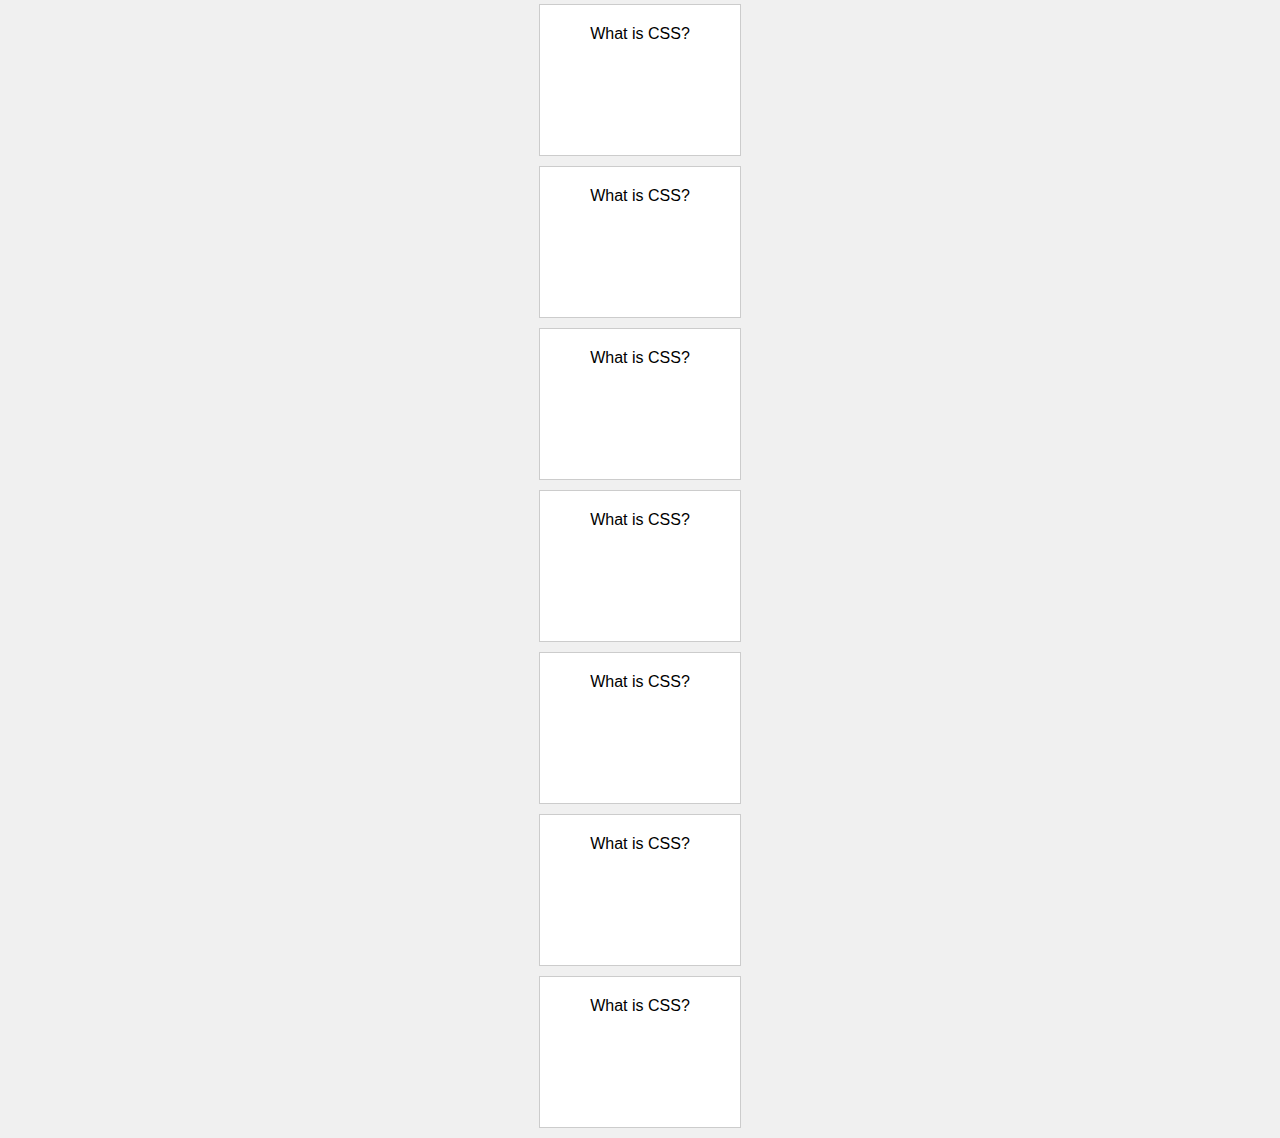
==== Assignment/Documents/Index.html @ 7917555f "Update Index.html" ====
<head>
    <meta charset="UTF-8">
    <meta name="viewport" content="width=device-width, initial-scale=1.0">
    <link rel="stylesheet" href="styles.css">
    <title>Flashcard assignment GC</title>
</head>
<body>

<div class="container">
    <h1>Flashcards</h1>
    
    <div class="cards-container">
        <div class="card">
            <div class="question">What does HTML stand for?</div>
            <div class="answer">HTML stands for HyperText Markup Language </div>
        </div>
        
        <div class="card">
            <div class="question">What is CSS?</div>
            <div class="answer">CSS stands for Cascading Style Sheets and is used for styling the visual presentation of a webpage.</div>
        </div>

        <div class="card">
            <div class="question">What is CSS?</div>
            <div class="answer">CSS stands for Cascading Style Sheets and is used for styling the visual presentation of a webpage.</div>
        </div>

         <div class="card">
            <div class="question">What is CSS?</div>
            <div class="answer">CSS stands for Cascading Style Sheets and is used for styling the visual presentation of a webpage.</div>
        </div>

         <div class="card">
            <div class="question">What is CSS?</div>
            <div class="answer">CSS stands for Cascading Style Sheets and is used for styling the visual presentation of a webpage.</div>
        </div>
        
         <div class="card">
            <div class="question">What is CSS?</div>
            <div class="answer">CSS stands for Cascading Style Sheets and is used for styling the visual presentation of a webpage.</div>
        </div>
        
        <div class="card">
            <div class="question">What is CSS?</div>
            <div class="answer">CSS stands for Cascading Style Sheets and is used for styling the visual presentation of a webpage.</div>
        </div>
        
        <div class="card">
            <div class="question">What is CSS?</div>
            <div class="answer">CSS stands for Cascading Style Sheets and is used for styling the visual presentation of a webpage.</div>
        </div>

        <!-- Add more cards as needed -->

    </div>
</div>

</body>
</html>
---- Assignment/Documents/styles.css ----
body {
    font-family: 'Arial', sans-serif;
    margin: 0;
    padding: 0;
    display: flex;
    flex-direction: column;
    align-items: center;
    justify-content: center;
    height: 100vh;
    background-color: #f0f0f0;
}

.container {
    text-align: center;
}

.card {
    width: 200px;
    height: 150px;
    margin: 10px;
    background-color: #fff;
    border: 1px solid #ccc;
    cursor: pointer;
    overflow: hidden;
    position: relative;
    transition: transform 0.3s ease-in-out;
}

.card:hover {
    transform: scale(1.1);
}

.question,
.answer {
    padding: 20px;
    box-sizing: border-box;
    transition: opacity 0.3s ease-in-out;
}

.answer {
    opacity: 0;
}

.card:hover .answer {
    opacity: 1;
}
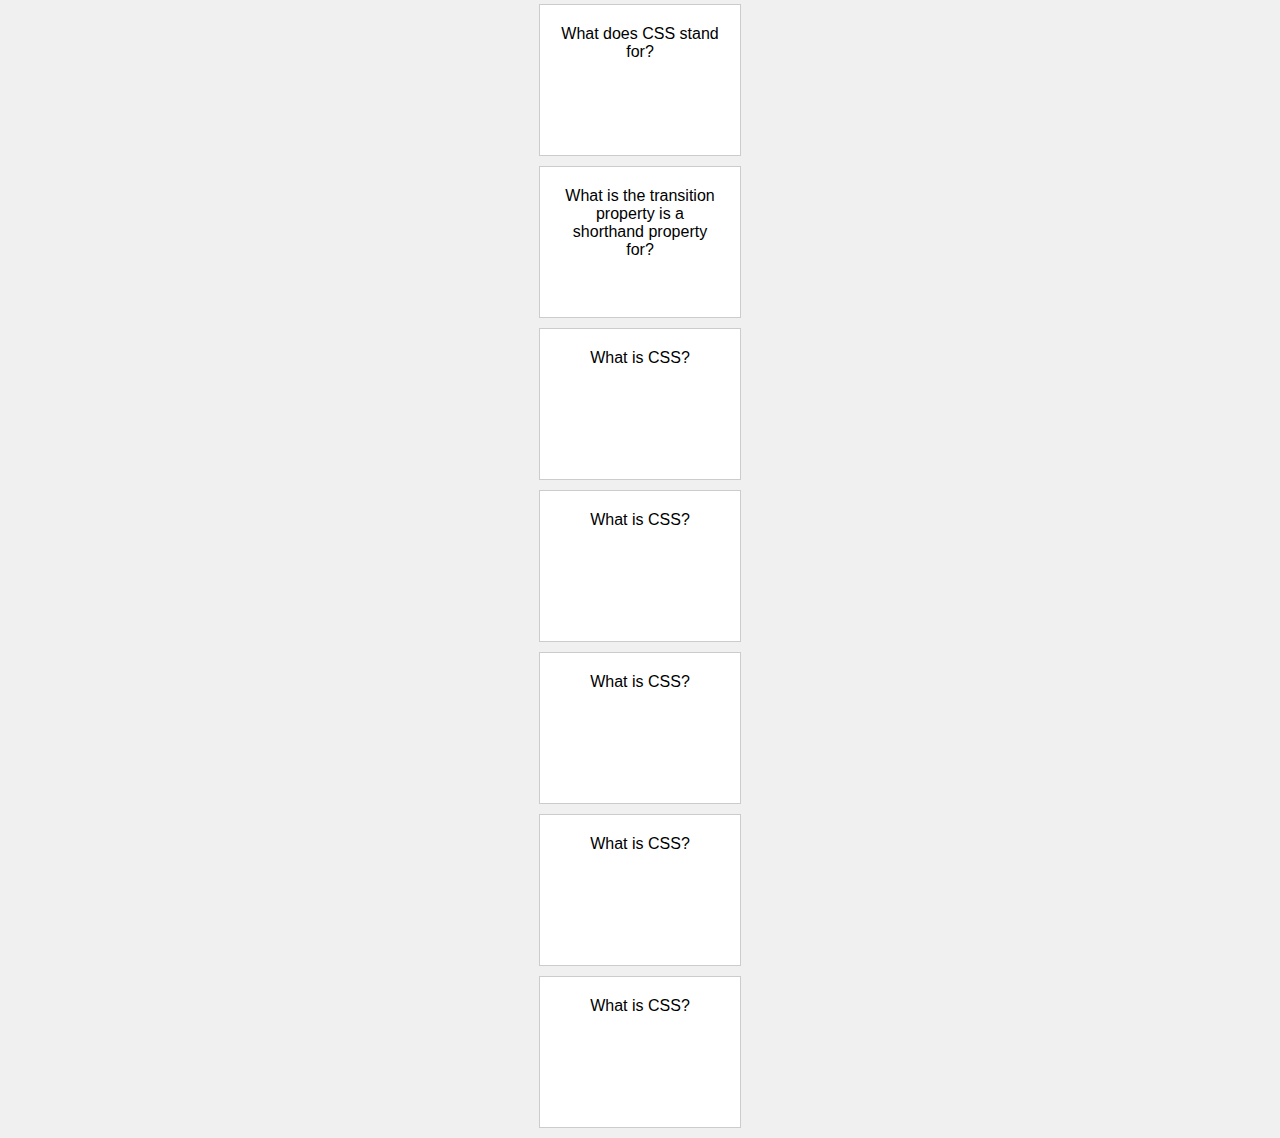
==== commit be34b3dc: "Update Index.html" ====
--- a/Assignment/Documents/Index.html
+++ b/Assignment/Documents/Index.html
@@ -16,12 +16,12 @@
         </div>
         
         <div class="card">
-            <div class="question">What is CSS?</div>
-            <div class="answer">CSS stands for Cascading Style Sheets and is used for styling the visual presentation of a webpage.</div>
+            <div class="question">What does CSS stand for?</div>
+            <div class="answer">CSS stands for Cascading Style Sheets</div>
         </div>
 
         <div class="card">
-            <div class="question">What is CSS?</div>
+            <div class="question">What is the transition property is a shorthand property for?</div>
             <div class="answer">CSS stands for Cascading Style Sheets and is used for styling the visual presentation of a webpage.</div>
         </div>
 
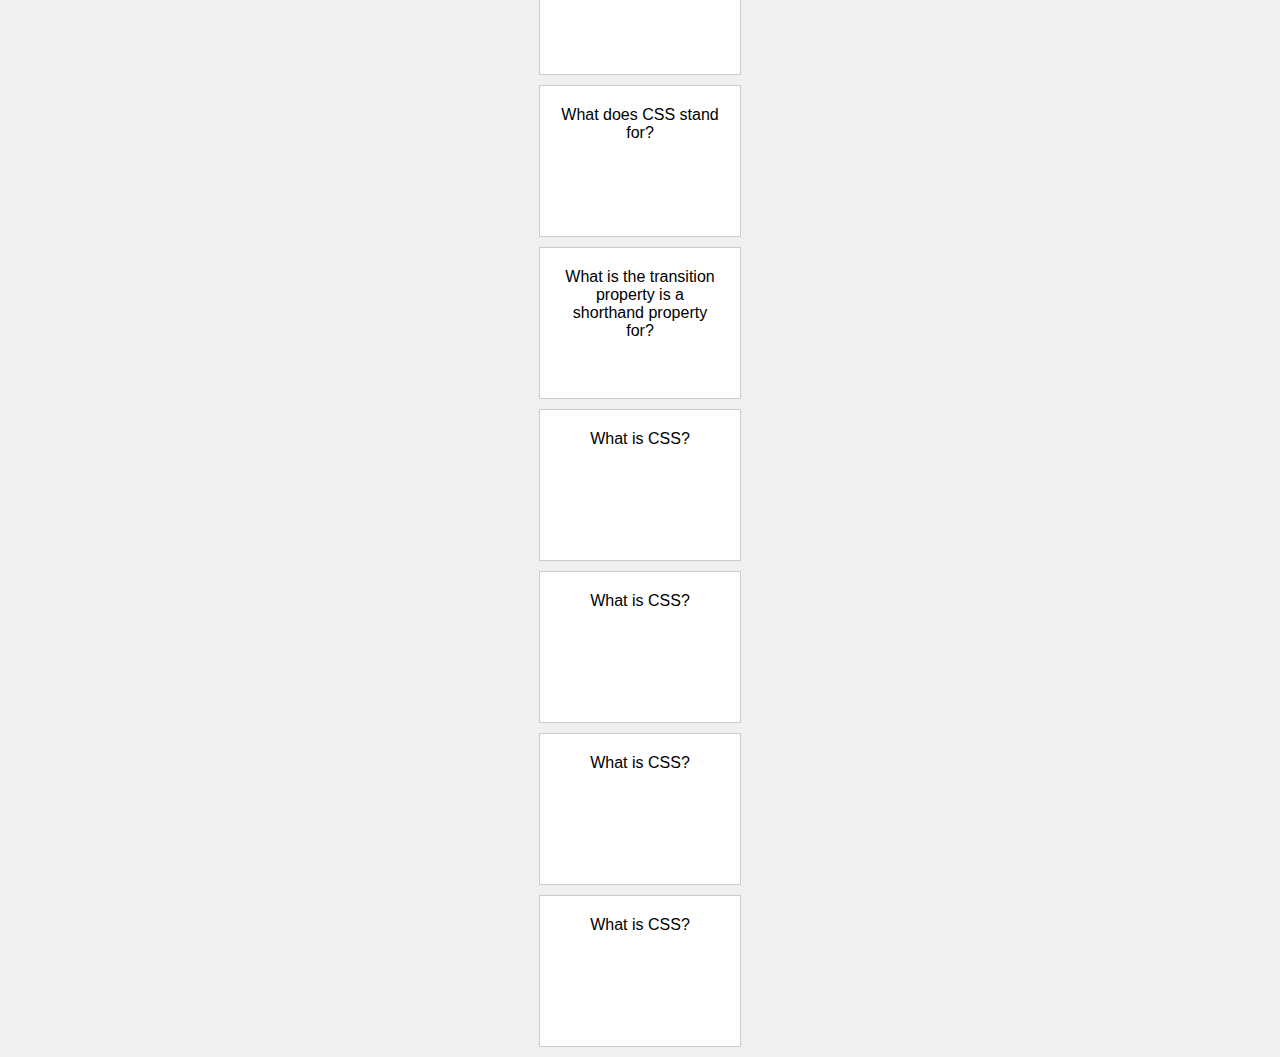
==== commit 38f80903: "Update Index.html" ====
--- a/Assignment/Documents/Index.html
+++ b/Assignment/Documents/Index.html
@@ -45,11 +45,7 @@
             <div class="answer">CSS stands for Cascading Style Sheets and is used for styling the visual presentation of a webpage.</div>
         </div>
         
-        <div class="card">
-            <div class="question">What is CSS?</div>
-            <div class="answer">CSS stands for Cascading Style Sheets and is used for styling the visual presentation of a webpage.</div>
-        </div>
-
+    
         <!-- Add more cards as needed -->
 
     </div>
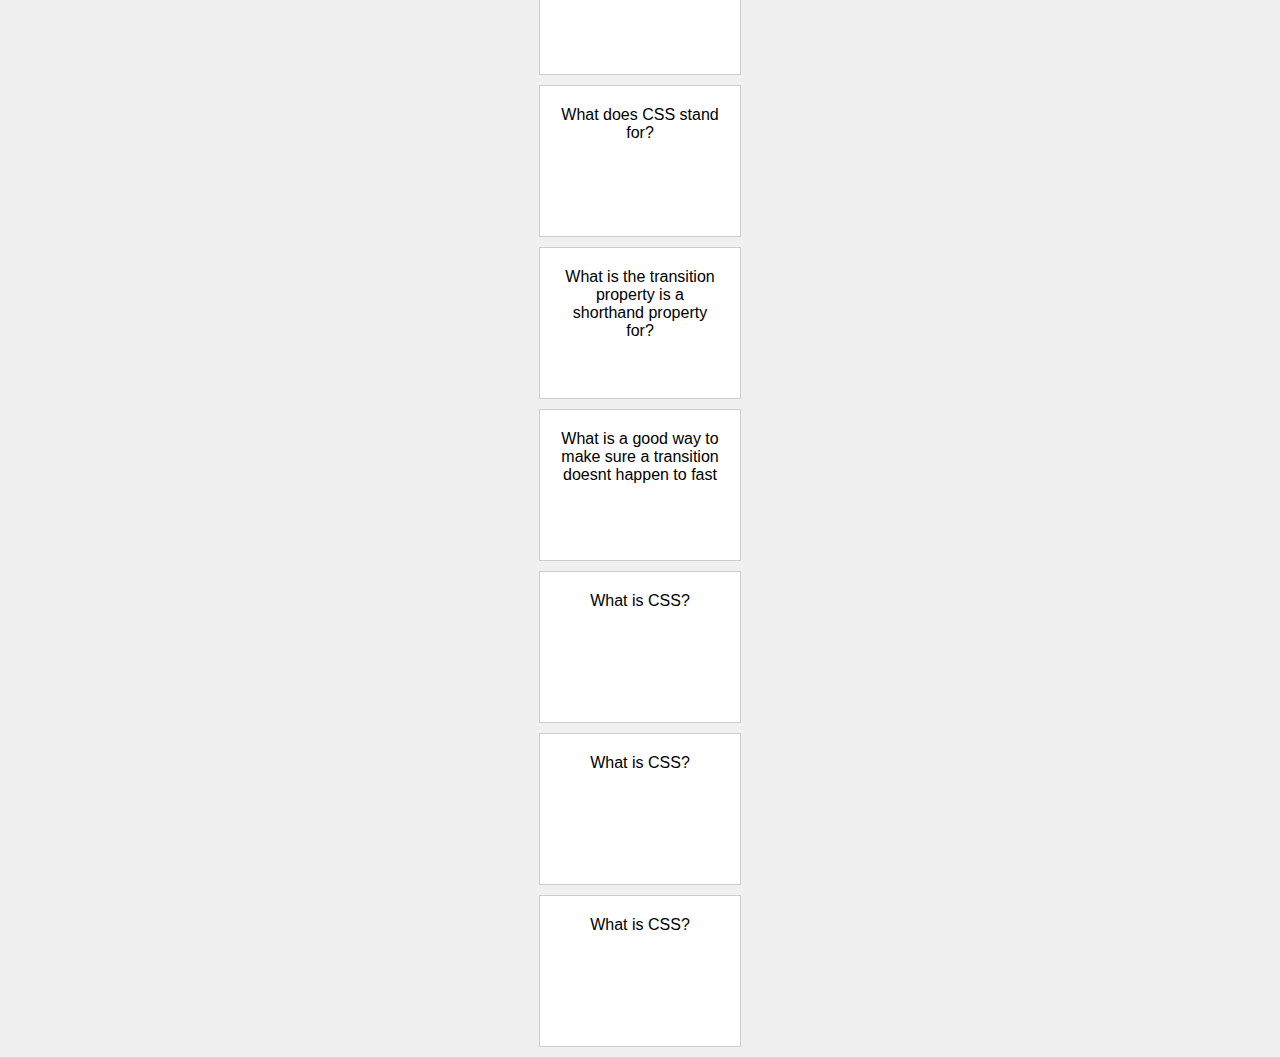
==== commit 6dedbace: "Update Index.html" ====
--- a/Assignment/Documents/Index.html
+++ b/Assignment/Documents/Index.html
@@ -22,12 +22,12 @@
 
         <div class="card">
             <div class="question">What is the transition property is a shorthand property for?</div>
-            <div class="answer">CSS stands for Cascading Style Sheets and is used for styling the visual presentation of a webpage.</div>
+            <div class="answer">The transition property is a shorthand property for the transition property and transition duration properties.</div>
         </div>
 
          <div class="card">
-            <div class="question">What is CSS?</div>
-            <div class="answer">CSS stands for Cascading Style Sheets and is used for styling the visual presentation of a webpage.</div>
+            <div class="question">What is a good way to make sure a transition doesnt happen to fast</div>
+            <div class="answer">The transition delay and transition timing function properties will slow down transitions.</div>
         </div>
 
          <div class="card">
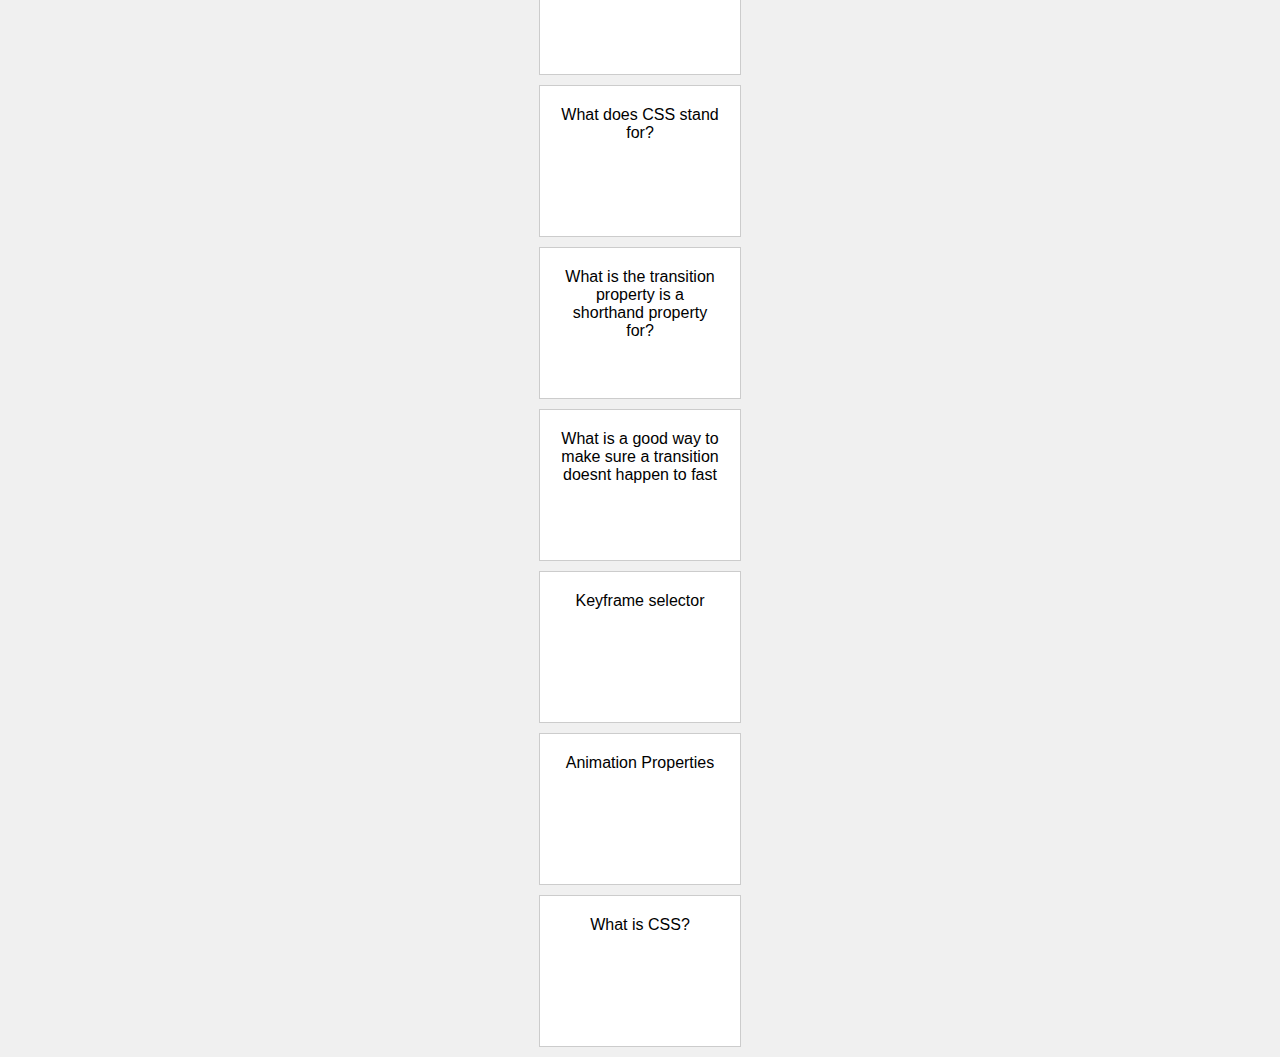
==== commit 0c357033: "Update Index.html" ====
--- a/Assignment/Documents/Index.html
+++ b/Assignment/Documents/Index.html
@@ -22,7 +22,7 @@
 
         <div class="card">
             <div class="question">What is the transition property is a shorthand property for?</div>
-            <div class="answer">The transition property is a shorthand property for the transition property and transition duration properties.</div>
+            <div class="answer">transition property and transition duration properties.</div>
         </div>
 
          <div class="card">
@@ -31,13 +31,13 @@
         </div>
 
          <div class="card">
-            <div class="question">What is CSS?</div>
-            <div class="answer">CSS stands for Cascading Style Sheets and is used for styling the visual presentation of a webpage.</div>
+            <div class="question">Keyframe selector</div>
+            <div class="answer">Sets the directions for the animation</div>
         </div>
         
          <div class="card">
-            <div class="question">What is CSS?</div>
-            <div class="answer">CSS stands for Cascading Style Sheets and is used for styling the visual presentation of a webpage.</div>
+            <div class="question">Animation Properties</div>
+            <div class="answer">Used to tell the target element it is going to perform the animation</div>
         </div>
         
         <div class="card">
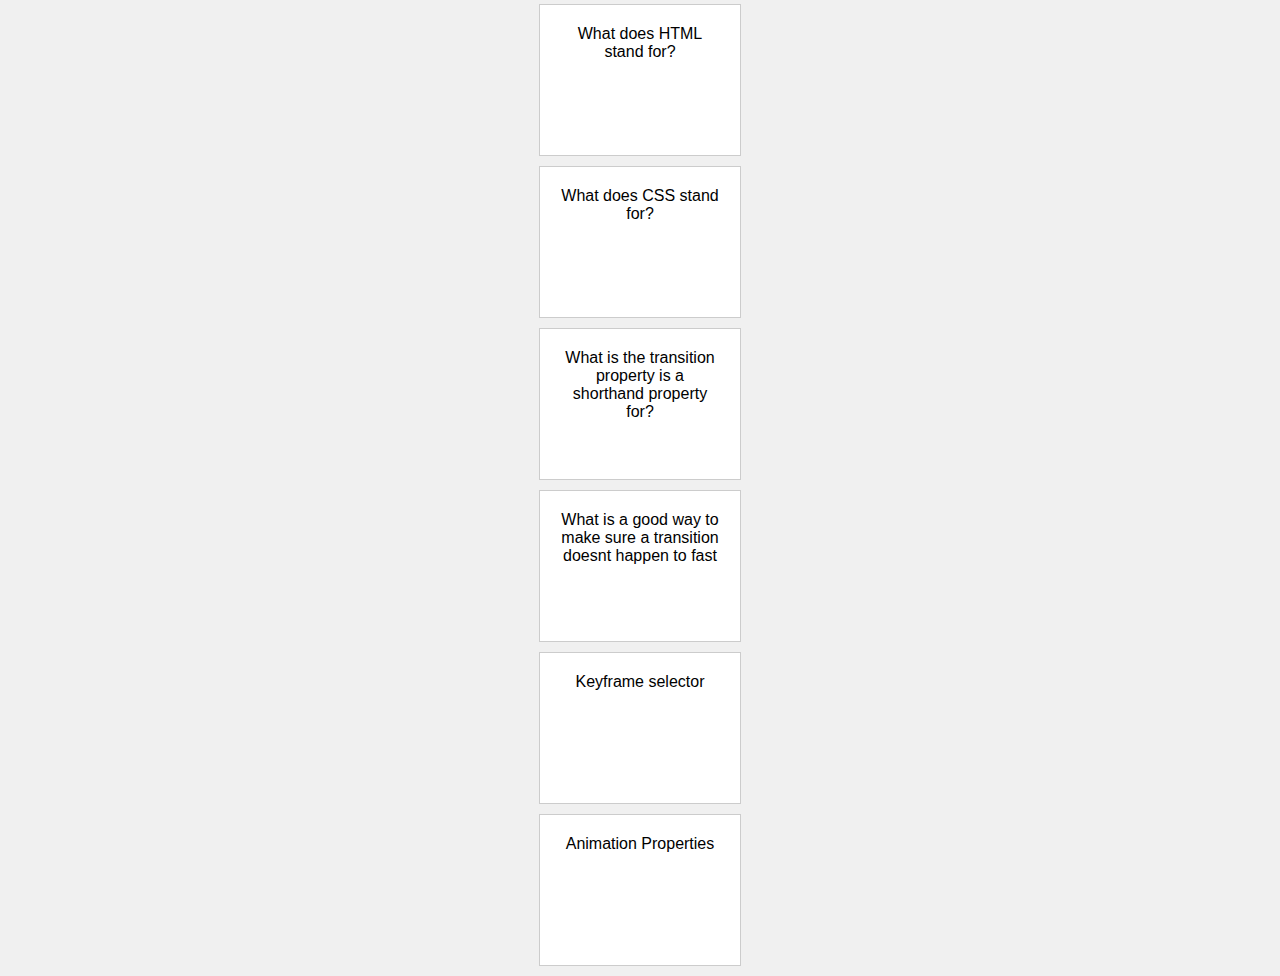
==== commit 7541a6d4: "Update Index.html" ====
--- a/Assignment/Documents/Index.html
+++ b/Assignment/Documents/Index.html
@@ -40,13 +40,6 @@
             <div class="answer">Used to tell the target element it is going to perform the animation</div>
         </div>
         
-        <div class="card">
-            <div class="question">What is CSS?</div>
-            <div class="answer">CSS stands for Cascading Style Sheets and is used for styling the visual presentation of a webpage.</div>
-        </div>
-        
-    
-        <!-- Add more cards as needed -->
 
     </div>
 </div>
